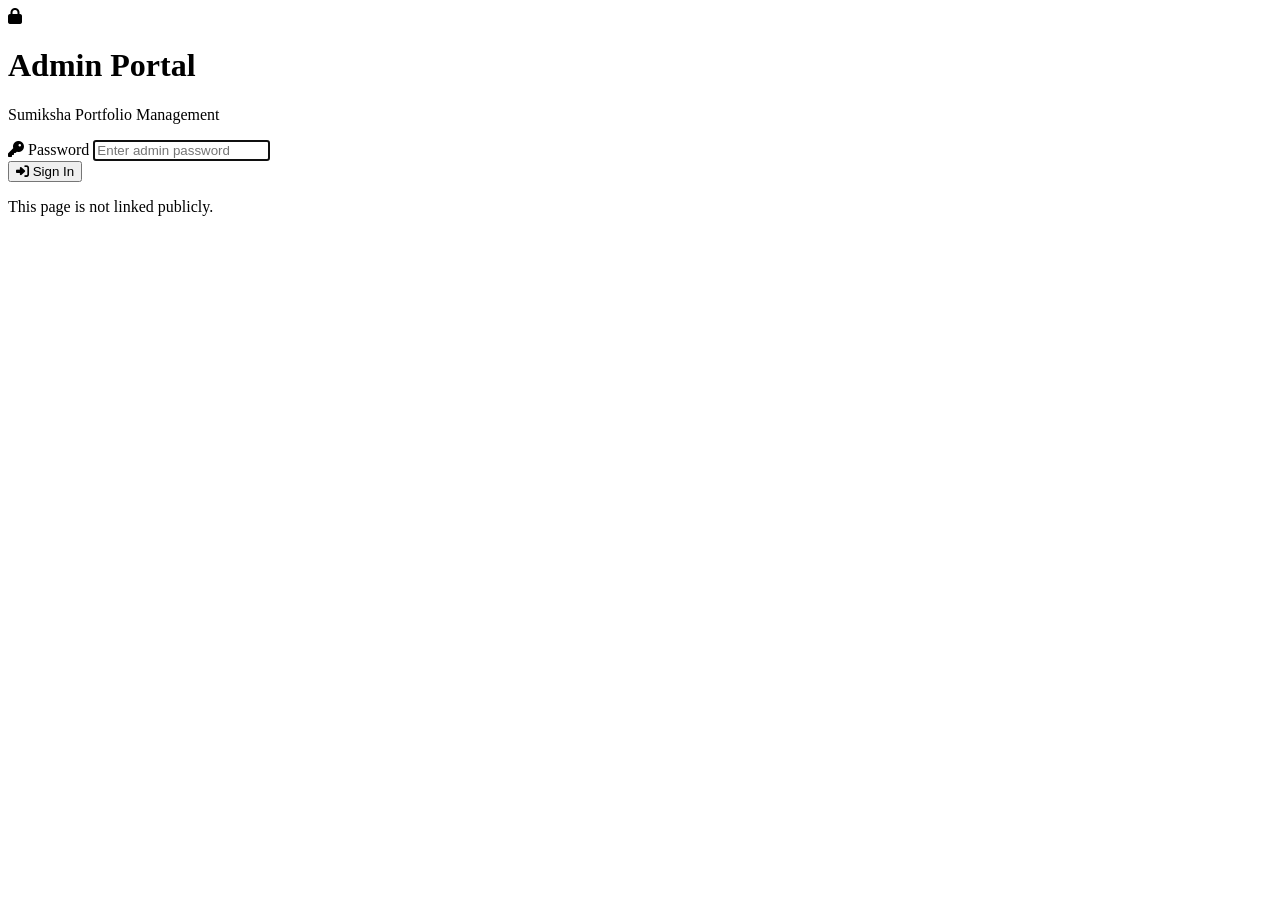
==== admin.html @ 3fce294e "Add files via upload" ====
<!DOCTYPE html>
<html lang="en">

<head>
    <meta charset="UTF-8">
    <meta name="viewport" content="width=device-width, initial-scale=1.0">
    <title>Admin Dashboard — Sumiksha Portfolio</title>
    <meta name="robots" content="noindex, nofollow">

    <!-- FontAwesome -->
    <link rel="stylesheet" href="https://cdnjs.cloudflare.com/ajax/libs/font-awesome/6.5.1/css/all.min.css">
    <!-- Google Fonts -->
    <link href="https://fonts.googleapis.com/css2?family=Inter:wght@300;400;500;600;700;800&display=swap" rel="stylesheet">

    <link rel="stylesheet" href="admin.css">
</head>

<body>

    <!-- ======= LOGIN SCREEN ======= -->
    <div id="login-screen">
        <div class="login-card">
            <div class="login-logo">
                <div class="login-icon-wrap"><i class="fa-solid fa-lock"></i></div>
                <h1>Admin Portal</h1>
                <p>Sumiksha Portfolio Management</p>
            </div>
            <form id="login-form" autocomplete="off">
                <div class="field-group">
                    <label for="admin-pass"><i class="fa-solid fa-key"></i> Password</label>
                    <input type="password" id="admin-pass" placeholder="Enter admin password" autofocus>
                </div>
                <div id="login-error" class="login-error" style="display:none">
                    <i class="fa-solid fa-circle-exclamation"></i> Incorrect password. Try again.
                </div>
                <button type="submit" class="btn-login">
                    <i class="fa-solid fa-right-to-bracket"></i> Sign In
                </button>
            </form>
            <p class="login-hint">This page is not linked publicly.</p>
        </div>
    </div>

    <!-- ======= DASHBOARD ======= -->
    <div id="dashboard" style="display:none">

        <!-- Sidebar -->
        <aside class="sidebar" id="sidebar">
            <div class="sidebar-brand">
                <div class="brand-icon">S</div>
                <div class="brand-text">
                    <span class="brand-name">Sumiksha</span>
                    <span class="brand-sub">Admin Panel</span>
                </div>
            </div>

            <nav class="sidebar-nav">
                <button class="nav-item active" data-section="projects">
                    <i class="fa-solid fa-diagram-project"></i>
                    <span>Projects</span>
                </button>
                <button class="nav-item" data-section="experience">
                    <i class="fa-solid fa-briefcase"></i>
                    <span>Experience</span>
                </button>
                <button class="nav-item" data-section="certificates">
                    <i class="fa-solid fa-certificate"></i>
                    <span>Certificates</span>
                </button>
                <button class="nav-item" data-section="skills">
                    <i class="fa-solid fa-star-half-stroke"></i>
                    <span>Skills</span>
                </button>
                <button class="nav-item" data-section="profile">
                    <i class="fa-solid fa-user-gear"></i>
                    <span>Profile Photo</span>
                </button>
            </nav>

            <div class="sidebar-footer">
                <a href="index.html" target="_blank" class="btn-preview">
                    <i class="fa-solid fa-eye"></i> Preview Portfolio
                </a>
                <button id="logout-btn" class="btn-logout">
                    <i class="fa-solid fa-right-from-bracket"></i> Logout
                </button>
            </div>
        </aside>

        <!-- Main Content -->
        <main class="main-content">

            <!-- Top Bar -->
            <header class="topbar">
                <button id="sidebar-toggle" class="sidebar-toggle-btn" aria-label="Toggle Sidebar">
                    <i class="fa-solid fa-bars"></i>
                </button>
                <div class="topbar-title" id="topbar-title">Projects</div>
                <div class="topbar-right">
                    <div class="status-dot"></div>
                    <span class="status-text">All changes auto-saved</span>
                </div>
            </header>

            <!-- ---- PROJECTS SECTION ---- -->
            <section id="section-projects" class="dashboard-section active">
                <div class="section-toolbar">
                    <div class="section-info">
                        <h2 class="section-heading"><i class="fa-solid fa-diagram-project"></i> Projects</h2>
                        <p class="section-desc">Add or remove projects shown on your portfolio.</p>
                    </div>
                    <button class="btn-add" id="add-project-btn">
                        <i class="fa-solid fa-plus"></i> Add Project
                    </button>
                </div>

                <!-- Add/Edit Form -->
                <div class="form-card" id="project-form-card" style="display:none">
                    <h3 class="form-title" id="project-form-title">New Project</h3>
                    <form id="project-form">
                        <input type="hidden" id="project-edit-id" value="">
                        <div class="form-grid two-col">
                            <div class="field-group">
                                <label>Project Title *</label>
                                <input type="text" id="proj-title" placeholder="e.g. College ERP System" required>
                            </div>
                            <div class="field-group">
                                <label>Category *</label>
                                <select id="proj-category">
                                    <option value="web">Web Development</option>
                                    <option value="data">Data Analysis</option>
                                    <option value="other">Other</option>
                                </select>
                            </div>
                        </div>
                        <div class="field-group">
                            <label>Description *</label>
                            <textarea id="proj-desc" rows="3" placeholder="Describe what this project does..." required></textarea>
                        </div>
                        <div class="field-group">
                            <label>Tags <span class="label-hint">(comma-separated)</span></label>
                            <input type="text" id="proj-tags" placeholder="e.g. PHP, MySQL, HTML5">
                        </div>
                        <div class="form-grid two-col">
                            <div class="field-group">
                                <label>Live URL <span class="label-hint">(optional)</span></label>
                                <input type="url" id="proj-live" placeholder="https://myproject.com">
                            </div>
                            <div class="field-group">
                                <label>GitHub URL <span class="label-hint">(optional)</span></label>
                                <input type="url" id="proj-github" placeholder="https://github.com/...">
                            </div>
                        </div>
                        <div class="field-group">
                            <label>Case Study URL <span class="label-hint">(optional - link to PDF/doc/page)</span></label>
                            <input type="url" id="proj-casestudy" placeholder="https://example.com/case-study">
                        </div>
                        <div class="form-grid two-col">
                            <div class="field-group">
                                <label>Case Study URL <span class="label-hint">(optional - link to PDF/doc/page)</span></label>
                                <input type="url" id="proj-casestudy" placeholder="https://example.com/case-study">
                            </div>
                            <div class="field-group">
                                <label>Project Image URL <span class="label-hint">(optional)</span></label>
                                <input type="text" id="proj-img" placeholder="https://example.com/project.jpg">
                            </div>
                        </div>
                        <div class="field-group">
                            <label>Or Upload Project Image <span class="label-hint">(from computer)</span></label>
                            <input type="file" id="proj-file" accept="image/*">
                        </div>
                        <div class="form-actions">
                            <button type="button" class="btn-cancel" id="cancel-project-btn">Cancel</button>
                            <button type="submit" class="btn-save"><i class="fa-solid fa-floppy-disk"></i> Save Project</button>
                        </div>
                    </form>
                </div>

                <!-- Projects List -->
                <div class="items-list" id="projects-list"></div>
                <div class="empty-state" id="projects-empty" style="display:none">
                    <i class="fa-solid fa-folder-open"></i>
                    <p>No projects yet. Click <strong>Add Project</strong> to get started.</p>
                </div>
            </section>

            <!-- ---- EXPERIENCE SECTION ---- -->
            <section id="section-experience" class="dashboard-section">
                <div class="section-toolbar">
                    <div class="section-info">
                        <h2 class="section-heading"><i class="fa-solid fa-briefcase"></i> Work Experience</h2>
                        <p class="section-desc">Manage your experience timeline shown on the portfolio.</p>
                    </div>
                    <button class="btn-add" id="add-exp-btn">
                        <i class="fa-solid fa-plus"></i> Add Experience
                    </button>
                </div>

                <!-- Add/Edit Form -->
                <div class="form-card" id="exp-form-card" style="display:none">
                    <h3 class="form-title" id="exp-form-title">New Experience</h3>
                    <form id="exp-form">
                        <input type="hidden" id="exp-edit-id" value="">
                        <div class="form-grid two-col">
                            <div class="field-group">
                                <label>Job Title / Role *</label>
                                <input type="text" id="exp-role" placeholder="e.g. Freelance Web Developer" required>
                            </div>
                            <div class="field-group">
                                <label>Company / Organization *</label>
                                <input type="text" id="exp-company" placeholder="e.g. Self-Employed" required>
                            </div>
                        </div>
                        <div class="field-group">
                            <label>Period *</label>
                            <input type="text" id="exp-period" placeholder="e.g. 2024 - Present" required>
                        </div>
                        <div class="field-group">
                            <label>Description *</label>
                            <textarea id="exp-desc" rows="3" placeholder="Describe your responsibilities and achievements..." required></textarea>
                        </div>
                        <div class="form-actions">
                            <button type="button" class="btn-cancel" id="cancel-exp-btn">Cancel</button>
                            <button type="submit" class="btn-save"><i class="fa-solid fa-floppy-disk"></i> Save Experience</button>
                        </div>
                    </form>
                </div>

                <!-- Experience List -->
                <div class="items-list" id="experience-list"></div>
                <div class="empty-state" id="experience-empty" style="display:none">
                    <i class="fa-solid fa-briefcase"></i>
                    <p>No experience entries yet. Click <strong>Add Experience</strong> to get started.</p>
                </div>
            </section>

            <!-- ---- CERTIFICATES SECTION ---- -->
            <section id="section-certificates" class="dashboard-section">
                <div class="section-toolbar">
                    <div class="section-info">
                        <h2 class="section-heading"><i class="fa-solid fa-certificate"></i> Certificates</h2>
                        <p class="section-desc">Manage your certifications displayed on the portfolio.</p>
                    </div>
                    <button class="btn-add" id="add-cert-btn">
                        <i class="fa-solid fa-plus"></i> Add Certificate
                    </button>
                </div>

                <!-- Add/Edit Form -->
                <div class="form-card" id="cert-form-card" style="display:none">
                    <h3 class="form-title" id="cert-form-title">New Certificate</h3>
                    <form id="cert-form">
                        <input type="hidden" id="cert-edit-id" value="">
                        <div class="form-grid two-col">
                            <div class="field-group">
                                <label>Certificate Title *</label>
                                <input type="text" id="cert-title" placeholder="e.g. Data Analytics Experience" required>
                            </div>
                            <div class="field-group">
                                <label>Issued By *</label>
                                <input type="text" id="cert-issuer" placeholder="e.g. Deloitte / Forage" required>
                            </div>
                        </div>
                        <div class="form-grid two-col">
                            <div class="field-group">
                                <label>Year <span class="label-hint">(optional)</span></label>
                                <input type="text" id="cert-year" placeholder="e.g. 2024">
                            </div>
                            <div class="field-group">
                                <label>Verify URL <span class="label-hint">(optional)</span></label>
                                <input type="url" id="cert-verify" placeholder="https://certificate-link.com">
                            </div>
                        </div>
                        <div class="form-grid two-col">
                            <div class="field-group">
                                <label>Certificate Photo URL <span class="label-hint">(image link)</span></label>
                                <input type="text" id="cert-img" placeholder="https://example.com/certificate.jpg">
                            </div>
                            <div class="field-group">
                                <label>Or Upload Photo <span class="label-hint">(from computer)</span></label>
                                <input type="file" id="cert-file" accept="image/*">
                            </div>
                        </div>
                        <div class="form-actions">
                            <button type="button" class="btn-cancel" id="cancel-cert-btn">Cancel</button>
                            <button type="submit" class="btn-save"><i class="fa-solid fa-floppy-disk"></i> Save Certificate</button>
                        </div>
                    </form>
                </div>

                <!-- Certificates List -->
                <div class="items-list" id="certificates-list"></div>
                <div class="empty-state" id="certificates-empty" style="display:none">
                    <i class="fa-solid fa-certificate"></i>
                    <p>No certificates yet. Click <strong>Add Certificate</strong> to get started.</p>
                </div>
            </section>

            <!-- ---- SKILLS SECTION ---- -->
            <section id="section-skills" class="dashboard-section">
                <div class="section-toolbar">
                    <div class="section-info">
                        <h2 class="section-heading"><i class="fa-solid fa-star-half-stroke"></i> Skills</h2>
                        <p class="section-desc">Manage the skills shown in your portfolio Skills section.</p>
                    </div>
                    <button class="btn-add" id="add-skill-btn">
                        <i class="fa-solid fa-plus"></i> Add Skill
                    </button>
                </div>

                <!-- Add/Edit Form -->
                <div class="form-card" id="skill-form-card" style="display:none">
                    <h3 class="form-title" id="skill-form-title">New Skill</h3>
                    <form id="skill-form">
                        <input type="hidden" id="skill-edit-id" value="">
                        <div class="form-grid two-col">
                            <div class="field-group">
                                <label>Skill Name *</label>
                                <input type="text" id="skill-name" placeholder="e.g. HTML5" required>
                            </div>
                            <div class="field-group">
                                <label>Category *</label>
                                <select id="skill-category">
                                    <option value="web">Web Development</option>
                                    <option value="data">Data Analytics</option>
                                    <option value="tools">Tools</option>
                                    <option value="soft">Soft Skills</option>
                                </select>
                            </div>
                        </div>
                        <div class="form-grid two-col">
                            <div class="field-group">
                                <label>Proficiency % *</label>
                                <div class="range-wrap">
                                    <input type="range" id="skill-percent" min="10" max="100" step="5" value="80"
                                        oninput="document.getElementById('skill-percent-val').textContent = this.value + '%'">
                                    <span class="range-val" id="skill-percent-val">80%</span>
                                </div>
                            </div>
                            <div class="field-group">
                                <label>Icon Color <span class="label-hint">(CSS color)</span></label>
                                <div class="color-wrap">
                                    <input type="color" id="skill-color" value="#6366f1" class="color-input">
                                    <input type="text" id="skill-color-text" placeholder="#6366f1" value="#6366f1"
                                        oninput="document.getElementById('skill-color').value = this.value">
                                </div>
                            </div>
                        </div>
                        <div class="field-group">
                            <label>FontAwesome Icon Class <span class="label-hint">(e.g. fa-brands fa-html5)</span></label>
                            <input type="text" id="skill-icon" placeholder="fa-brands fa-html5">
                            <small style="color:var(--text-dim);font-size:.78rem;margin-top:4px">Find icons at <a href="https://fontawesome.com/icons" target="_blank" style="color:#818cf8">fontawesome.com/icons</a></small>
                        </div>
                        <div class="form-actions">
                            <button type="button" class="btn-cancel" id="cancel-skill-btn">Cancel</button>
                            <button type="submit" class="btn-save"><i class="fa-solid fa-floppy-disk"></i> Save Skill</button>
                        </div>
                    </form>
                </div>

                <!-- Skills List -->
                <div class="items-list" id="skills-list"></div>
                <div class="empty-state" id="skills-empty" style="display:none">
                    <i class="fa-solid fa-star-half-stroke"></i>
                    <p>No skills yet. Click <strong>Add Skill</strong> to get started.</p>
                </div>
            </section>

            <!-- ---- PROFILE PHOTO SECTION ---- -->
            <section id="section-profile" class="dashboard-section">
                <div class="section-toolbar">
                    <div class="section-info">
                        <h2 class="section-heading"><i class="fa-solid fa-user-gear"></i> Profile Photo</h2>
                        <p class="section-desc">Update your portfolio hero image / profile picture.</p>
                    </div>
                </div>

                <div class="form-card">
                    <form id="profile-form">
                        <div style="display:flex;align-items:center;gap:24px;margin-bottom:24px;flex-wrap:wrap;">
                            <div style="width:120px;height:120px;border-radius:50%;border:3px solid var(--border-active);overflow:hidden;background:#0d0c1e;display:flex;align-items:center;justify-content:center;box-shadow:0 8px 24px rgba(99,102,241,.3);flex-shrink:0;">
                                <img id="profile-preview-img" src="" alt="Profile Preview" style="width:100%;height:100%;object-fit:cover;display:none;">
                                <span id="profile-preview-fallback" style="font-size:2.5rem;font-weight:800;color:#818cf8;">SS</span>
                            </div>
                            <div style="flex:1;min-width:220px;">
                                <h3 style="font-size:1.1rem;font-weight:700;color:var(--text-main);margin-bottom:4px;">Hero Profile Picture</h3>
                                <p style="font-size:.84rem;color:var(--text-muted);">Upload a photo from your computer or paste an image URL to display your photo in the Hero section of your portfolio.</p>
                            </div>
                        </div>

                        <div class="form-grid two-col" style="margin-bottom: 24px;">
                            <div class="field-group">
                                <label>Photo Image URL</label>
                                <input type="text" id="profile-photo-url" placeholder="https://example.com/my-photo.jpg">
                            </div>
                            <div class="field-group">
                                <label>Or Upload Photo <span class="label-hint">(from computer)</span></label>
                                <input type="file" id="profile-photo-file" accept="image/*">
                            </div>
                        </div>

                        <!-- ABOUT ME PHOTO BLOCK -->
                        <div style="border-top:1px solid var(--border);padding-top:24px;margin-top:24px;">
                            <div style="display:flex;align-items:center;gap:24px;margin-bottom:24px;flex-wrap:wrap;">
                                <div style="width:120px;height:120px;border-radius:12px;border:3px solid var(--border-active);overflow:hidden;background:#0d0c1e;display:flex;align-items:center;justify-content:center;box-shadow:0 8px 24px rgba(99,102,241,.3);flex-shrink:0;">
                                    <img id="about-preview-img" src="" alt="About Preview" style="width:100%;height:100%;object-fit:cover;display:none;">
                                    <i id="about-preview-fallback" class="fa-solid fa-image" style="font-size:2.5rem;color:#818cf8;"></i>
                                </div>
                                <div style="flex:1;min-width:220px;">
                                    <h3 style="font-size:1.1rem;font-weight:700;color:var(--text-main);margin-bottom:4px;">About Me Photo</h3>
                                    <p style="font-size:.84rem;color:var(--text-muted);">Upload a photo from your computer or paste an image URL to display your photo in the About Me section of your portfolio.</p>
                                </div>
                            </div>

                            <div class="form-grid two-col">
                                <div class="field-group">
                                    <label>About Photo URL</label>
                                    <input type="text" id="about-photo-url" placeholder="https://example.com/about-photo.jpg">
                                </div>
                                <div class="field-group">
                                    <label>Or Upload About Photo <span class="label-hint">(from computer)</span></label>
                                    <input type="file" id="about-photo-file" accept="image/*">
                                </div>
                            </div>
                        </div>

                        <div class="form-actions" style="margin-top:30px;">
                            <button type="button" class="btn-cancel" id="remove-profile-photo-btn" style="color:var(--danger);border-color:rgba(239,68,68,.3)"><i class="fa-solid fa-trash"></i> Remove Photos</button>
                            <button type="submit" class="btn-save"><i class="fa-solid fa-floppy-disk"></i> Save Profile &amp; About Photos</button>
                        </div>
                    </form>
                </div>
            </section>

        </main>
    </div>

    <!-- Delete Confirm Modal -->
    <div id="confirm-modal" class="modal-overlay" style="display:none">
        <div class="modal-box">
            <div class="modal-icon"><i class="fa-solid fa-triangle-exclamation"></i></div>
            <h3>Delete Item?</h3>
            <p id="confirm-modal-text">This will permanently remove this entry from your portfolio.</p>
            <div class="modal-actions">
                <button class="btn-cancel" id="modal-cancel-btn">Cancel</button>
                <button class="btn-delete" id="modal-confirm-btn"><i class="fa-solid fa-trash"></i> Delete</button>
            </div>
        </div>
    </div>

    <!-- Toast Notification -->
    <div id="toast" class="toast" style="display:none">
        <i class="fa-solid fa-circle-check"></i>
        <span id="toast-msg">Saved successfully!</span>
    </div>

    <script src="admin.js"></script>
</body>

</html>
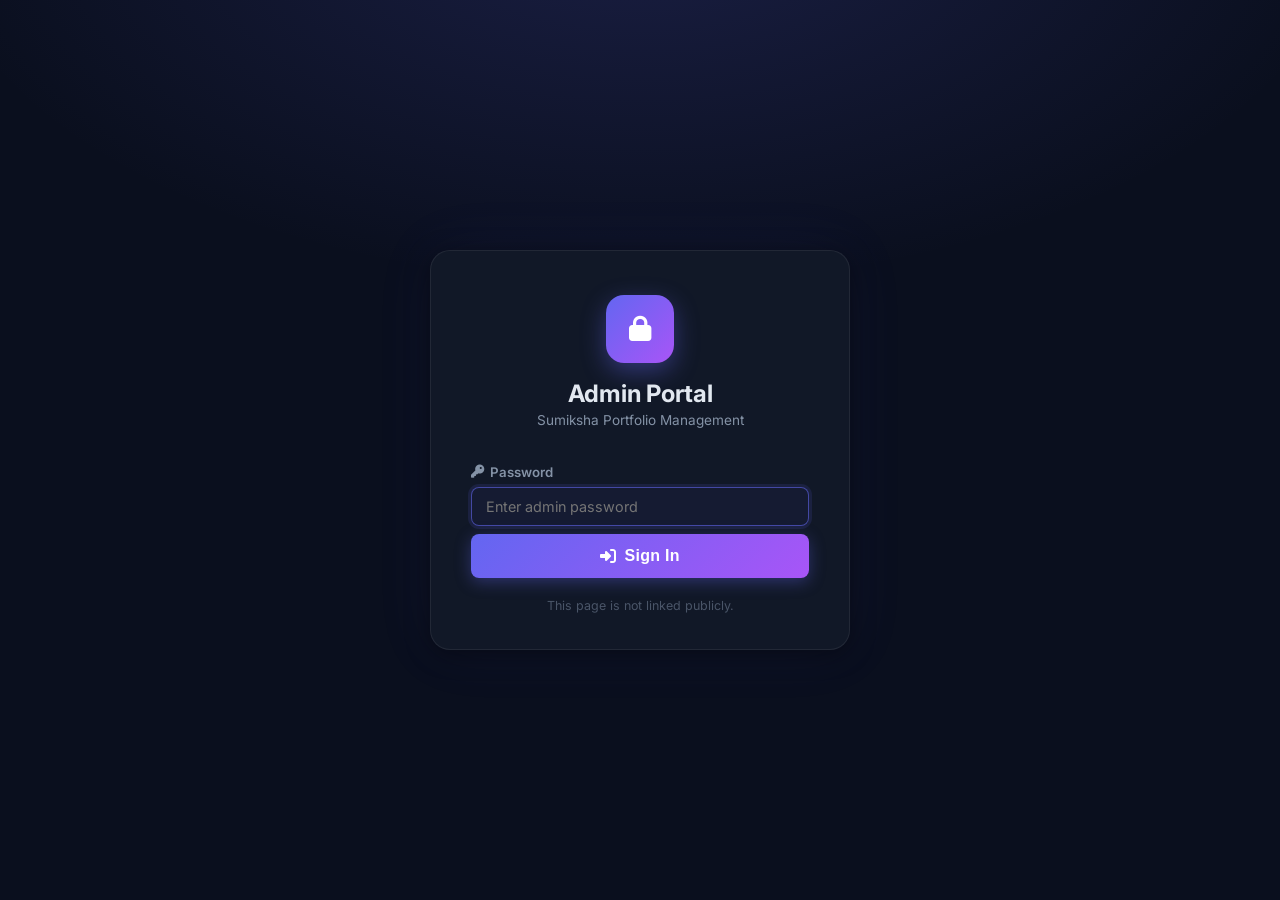
==== commit 90f3c09a: "Fix formatting of meta charset tag in admin.html" ====
--- a/admin.html
+++ b/admin.html
@@ -2,7 +2,7 @@
 <html lang="en">
 
 <head>
-    <meta charset="UTF-8">
+    <meta charset="UTF-8"> 
     <meta name="viewport" content="width=device-width, initial-scale=1.0">
     <title>Admin Dashboard — Sumiksha Portfolio</title>
     <meta name="robots" content="noindex, nofollow">
--- a/admin.css
+++ b/admin.css
@@ -0,0 +1,986 @@
+/* ============================================================
+   ADMIN DASHBOARD — CSS
+   Sumiksha Portfolio Admin Panel
+   ============================================================ */
+
+@import url('https://fonts.googleapis.com/css2?family=Inter:wght@300;400;500;600;700;800&display=swap');
+
+*,
+*::before,
+*::after {
+    box-sizing: border-box;
+    margin: 0;
+    padding: 0;
+}
+
+:root {
+    --bg-main: #0a0f1e;
+    --bg-card: #111827;
+    --bg-sidebar: #0d1424;
+    --bg-form: #141e33;
+    --accent: #6366f1;
+    --accent-hover: #4f52e0;
+    --accent-glow: rgba(99, 102, 241, .25);
+    --success: #22c55e;
+    --danger: #ef4444;
+    --danger-hover: #c53030;
+    --warning: #f59e0b;
+    --text-main: #e2e8f0;
+    --text-muted: #8492a6;
+    --text-dim: #4a5568;
+    --border: rgba(255, 255, 255, .07);
+    --border-active: rgba(99, 102, 241, .4);
+    --radius: 14px;
+    --radius-sm: 8px;
+    --shadow: 0 4px 24px rgba(0, 0, 0, .45);
+    --sidebar-w: 260px;
+    --topbar-h: 64px;
+    --transition: .22s cubic-bezier(.4, 0, .2, 1);
+}
+
+html,
+body {
+    height: 100%;
+    font-family: 'Inter', sans-serif;
+    background: var(--bg-main);
+    color: var(--text-main);
+    -webkit-font-smoothing: antialiased;
+}
+
+/* ---- SCROLLBAR ---- */
+::-webkit-scrollbar {
+    width: 6px;
+}
+
+::-webkit-scrollbar-track {
+    background: transparent;
+}
+
+::-webkit-scrollbar-thumb {
+    background: rgba(255, 255, 255, .12);
+    border-radius: 99px;
+}
+
+/* ============================================================
+   LOGIN SCREEN
+   ============================================================ */
+#login-screen {
+    min-height: 100vh;
+    display: flex;
+    align-items: center;
+    justify-content: center;
+    background: radial-gradient(ellipse 80% 60% at 50% -10%, rgba(99, 102, 241, .18) 0%, transparent 70%), var(--bg-main);
+    padding: 20px;
+}
+
+.login-card {
+    width: 100%;
+    max-width: 420px;
+    background: var(--bg-card);
+    border: 1px solid var(--border);
+    border-radius: 20px;
+    padding: 44px 40px 36px;
+    box-shadow: var(--shadow), 0 0 60px rgba(99, 102, 241, .08);
+    animation: fadeSlideUp .5s ease both;
+}
+
+.login-logo {
+    text-align: center;
+    margin-bottom: 36px;
+}
+
+.login-icon-wrap {
+    width: 68px;
+    height: 68px;
+    border-radius: 18px;
+    background: linear-gradient(135deg, #6366f1, #a855f7);
+    display: flex;
+    align-items: center;
+    justify-content: center;
+    margin: 0 auto 16px;
+    font-size: 1.6rem;
+    color: #fff;
+    box-shadow: 0 8px 24px rgba(99, 102, 241, .4);
+}
+
+.login-logo h1 {
+    font-size: 1.5rem;
+    font-weight: 700;
+    color: var(--text-main);
+}
+
+.login-logo p {
+    font-size: .85rem;
+    color: var(--text-muted);
+    margin-top: 4px;
+}
+
+.login-error {
+    background: rgba(239, 68, 68, .12);
+    border: 1px solid rgba(239, 68, 68, .3);
+    color: #fca5a5;
+    border-radius: var(--radius-sm);
+    padding: 10px 14px;
+    font-size: .84rem;
+    margin-bottom: 16px;
+    display: flex;
+    align-items: center;
+    gap: 8px;
+}
+
+.btn-login {
+    width: 100%;
+    padding: 13px;
+    border: none;
+    border-radius: var(--radius-sm);
+    background: linear-gradient(135deg, #6366f1, #a855f7);
+    color: #fff;
+    font-size: 1rem;
+    font-weight: 600;
+    cursor: pointer;
+    letter-spacing: .3px;
+    transition: var(--transition);
+    display: flex;
+    align-items: center;
+    justify-content: center;
+    gap: 8px;
+    box-shadow: 0 4px 16px rgba(99, 102, 241, .35);
+    margin-top: 8px;
+}
+
+.btn-login:hover {
+    transform: translateY(-2px);
+    box-shadow: 0 8px 24px rgba(99, 102, 241, .45);
+}
+
+.login-hint {
+    text-align: center;
+    font-size: .78rem;
+    color: var(--text-dim);
+    margin-top: 20px;
+}
+
+/* ============================================================
+   DASHBOARD LAYOUT
+   ============================================================ */
+#dashboard {
+    display: flex;
+    height: 100vh;
+    overflow: hidden;
+}
+
+/* ---- SIDEBAR ---- */
+.sidebar {
+    width: var(--sidebar-w);
+    background: var(--bg-sidebar);
+    border-right: 1px solid var(--border);
+    display: flex;
+    flex-direction: column;
+    flex-shrink: 0;
+    transition: transform var(--transition), width var(--transition);
+    z-index: 200;
+}
+
+.sidebar-brand {
+    padding: 24px 20px;
+    display: flex;
+    align-items: center;
+    gap: 12px;
+    border-bottom: 1px solid var(--border);
+}
+
+.brand-icon {
+    width: 40px;
+    height: 40px;
+    border-radius: 10px;
+    background: linear-gradient(135deg, #6366f1, #a855f7);
+    display: flex;
+    align-items: center;
+    justify-content: center;
+    font-size: 1.1rem;
+    font-weight: 800;
+    color: #fff;
+    flex-shrink: 0;
+}
+
+.brand-name {
+    font-size: .95rem;
+    font-weight: 700;
+    color: var(--text-main);
+}
+
+.brand-sub {
+    font-size: .72rem;
+    color: var(--text-muted);
+}
+
+.sidebar-nav {
+    flex: 1;
+    padding: 16px 12px;
+    display: flex;
+    flex-direction: column;
+    gap: 4px;
+}
+
+.nav-item {
+    width: 100%;
+    padding: 11px 14px;
+    border: none;
+    border-radius: var(--radius-sm);
+    background: transparent;
+    color: var(--text-muted);
+    font-family: 'Inter', sans-serif;
+    font-size: .9rem;
+    font-weight: 500;
+    cursor: pointer;
+    display: flex;
+    align-items: center;
+    gap: 12px;
+    transition: var(--transition);
+    text-align: left;
+}
+
+.nav-item i {
+    font-size: 1rem;
+    width: 18px;
+    text-align: center;
+}
+
+.nav-item:hover {
+    background: rgba(255, 255, 255, .05);
+    color: var(--text-main);
+}
+
+.nav-item.active {
+    background: var(--accent-glow);
+    color: #818cf8;
+    border: 1px solid var(--border-active);
+}
+
+.sidebar-footer {
+    padding: 16px 12px;
+    border-top: 1px solid var(--border);
+    display: flex;
+    flex-direction: column;
+    gap: 8px;
+}
+
+.btn-preview {
+    display: flex;
+    align-items: center;
+    gap: 8px;
+    padding: 10px 14px;
+    border-radius: var(--radius-sm);
+    background: rgba(99, 102, 241, .12);
+    color: #818cf8;
+    text-decoration: none;
+    font-size: .85rem;
+    font-weight: 500;
+    border: 1px solid var(--border-active);
+    transition: var(--transition);
+}
+
+.btn-preview:hover {
+    background: rgba(99, 102, 241, .22);
+}
+
+.btn-logout {
+    display: flex;
+    align-items: center;
+    gap: 8px;
+    padding: 10px 14px;
+    border-radius: var(--radius-sm);
+    background: transparent;
+    color: var(--text-muted);
+    font-family: 'Inter', sans-serif;
+    font-size: .85rem;
+    font-weight: 500;
+    border: 1px solid var(--border);
+    cursor: pointer;
+    transition: var(--transition);
+    width: 100%;
+}
+
+.btn-logout:hover {
+    background: rgba(239, 68, 68, .1);
+    color: #fca5a5;
+    border-color: rgba(239, 68, 68, .3);
+}
+
+/* ---- MAIN CONTENT ---- */
+.main-content {
+    flex: 1;
+    display: flex;
+    flex-direction: column;
+    overflow: hidden;
+}
+
+/* ---- TOPBAR ---- */
+.topbar {
+    height: var(--topbar-h);
+    background: var(--bg-card);
+    border-bottom: 1px solid var(--border);
+    display: flex;
+    align-items: center;
+    padding: 0 28px;
+    gap: 16px;
+    flex-shrink: 0;
+}
+
+.sidebar-toggle-btn {
+    background: none;
+    border: none;
+    color: var(--text-muted);
+    font-size: 1.1rem;
+    cursor: pointer;
+    padding: 6px;
+    border-radius: 6px;
+    display: none;
+    transition: var(--transition);
+}
+
+.sidebar-toggle-btn:hover {
+    color: var(--text-main);
+    background: rgba(255, 255, 255, .06);
+}
+
+.topbar-title {
+    font-size: 1.05rem;
+    font-weight: 600;
+    color: var(--text-main);
+    flex: 1;
+}
+
+.topbar-right {
+    display: flex;
+    align-items: center;
+    gap: 8px;
+}
+
+.status-dot {
+    width: 8px;
+    height: 8px;
+    border-radius: 50%;
+    background: var(--success);
+    box-shadow: 0 0 8px var(--success);
+    animation: pulse 2s infinite;
+}
+
+.status-text {
+    font-size: .8rem;
+    color: var(--text-muted);
+}
+
+/* ---- SECTIONS ---- */
+.dashboard-section {
+    display: none;
+    flex-direction: column;
+    gap: 24px;
+    flex: 1;
+    padding: 28px 32px;
+    overflow-y: auto;
+}
+
+.dashboard-section.active {
+    display: flex;
+}
+
+.section-toolbar {
+    display: flex;
+    align-items: flex-start;
+    justify-content: space-between;
+    gap: 16px;
+    flex-wrap: wrap;
+}
+
+.section-heading {
+    font-size: 1.3rem;
+    font-weight: 700;
+    color: var(--text-main);
+    display: flex;
+    align-items: center;
+    gap: 10px;
+}
+
+.section-heading i {
+    color: #818cf8;
+}
+
+.section-desc {
+    font-size: .85rem;
+    color: var(--text-muted);
+    margin-top: 4px;
+}
+
+.btn-add {
+    padding: 10px 20px;
+    border: none;
+    border-radius: var(--radius-sm);
+    background: linear-gradient(135deg, #6366f1, #a855f7);
+    color: #fff;
+    font-family: 'Inter', sans-serif;
+    font-size: .9rem;
+    font-weight: 600;
+    cursor: pointer;
+    display: flex;
+    align-items: center;
+    gap: 8px;
+    transition: var(--transition);
+    white-space: nowrap;
+    box-shadow: 0 4px 14px rgba(99, 102, 241, .3);
+}
+
+.btn-add:hover {
+    transform: translateY(-2px);
+    box-shadow: 0 8px 20px rgba(99, 102, 241, .4);
+}
+
+/* ---- FORM CARD ---- */
+.form-card {
+    background: var(--bg-form);
+    border: 1px solid var(--border-active);
+    border-radius: var(--radius);
+    padding: 28px 28px 24px;
+    animation: fadeSlideUp .3s ease both;
+    box-shadow: 0 0 40px rgba(99, 102, 241, .06);
+}
+
+.form-title {
+    font-size: 1.05rem;
+    font-weight: 700;
+    color: #818cf8;
+    margin-bottom: 22px;
+}
+
+.field-group {
+    display: flex;
+    flex-direction: column;
+    gap: 7px;
+}
+
+.field-group label {
+    font-size: .83rem;
+    font-weight: 600;
+    color: var(--text-muted);
+    display: flex;
+    align-items: center;
+    gap: 6px;
+}
+
+.label-hint {
+    font-weight: 400;
+    font-style: italic;
+    color: var(--text-dim);
+}
+
+.field-group input,
+.field-group select,
+.field-group textarea {
+    background: rgba(255, 255, 255, .04);
+    border: 1px solid var(--border);
+    border-radius: var(--radius-sm);
+    padding: 10px 14px;
+    color: var(--text-main);
+    font-family: 'Inter', sans-serif;
+    font-size: .9rem;
+    transition: var(--transition);
+    outline: none;
+    resize: vertical;
+}
+
+.field-group input:focus,
+.field-group select:focus,
+.field-group textarea:focus {
+    border-color: rgba(99, 102, 241, .6);
+    background: rgba(99, 102, 241, .05);
+    box-shadow: 0 0 0 3px rgba(99, 102, 241, .12);
+}
+
+.field-group select option {
+    background: var(--bg-card);
+}
+
+.form-grid {
+    display: grid;
+    gap: 18px;
+}
+
+.form-grid.two-col {
+    grid-template-columns: 1fr 1fr;
+}
+
+.form-actions {
+    display: flex;
+    gap: 12px;
+    justify-content: flex-end;
+    margin-top: 8px;
+}
+
+.btn-save {
+    padding: 10px 22px;
+    border: none;
+    border-radius: var(--radius-sm);
+    background: linear-gradient(135deg, #6366f1, #a855f7);
+    color: #fff;
+    font-family: 'Inter', sans-serif;
+    font-size: .9rem;
+    font-weight: 600;
+    cursor: pointer;
+    display: flex;
+    align-items: center;
+    gap: 8px;
+    transition: var(--transition);
+    box-shadow: 0 4px 14px rgba(99, 102, 241, .3);
+}
+
+.btn-save:hover {
+    transform: translateY(-1px);
+    box-shadow: 0 8px 20px rgba(99, 102, 241, .4);
+}
+
+.btn-cancel {
+    padding: 10px 18px;
+    border: 1px solid var(--border);
+    border-radius: var(--radius-sm);
+    background: transparent;
+    color: var(--text-muted);
+    font-family: 'Inter', sans-serif;
+    font-size: .9rem;
+    font-weight: 500;
+    cursor: pointer;
+    transition: var(--transition);
+}
+
+.btn-cancel:hover {
+    background: rgba(255, 255, 255, .05);
+    color: var(--text-main);
+}
+
+/* ---- ITEMS LIST ---- */
+.items-list {
+    display: flex;
+    flex-direction: column;
+    gap: 12px;
+}
+
+.item-card {
+    background: var(--bg-card);
+    border: 1px solid var(--border);
+    border-radius: var(--radius);
+    padding: 18px 22px;
+    display: flex;
+    align-items: flex-start;
+    gap: 16px;
+    transition: var(--transition);
+    animation: fadeSlideUp .3s ease both;
+}
+
+.item-card:hover {
+    border-color: rgba(255, 255, 255, .13);
+    box-shadow: 0 4px 20px rgba(0, 0, 0, .25);
+}
+
+.item-icon {
+    width: 42px;
+    height: 42px;
+    border-radius: 10px;
+    background: var(--accent-glow);
+    display: flex;
+    align-items: center;
+    justify-content: center;
+    font-size: 1.1rem;
+    color: #818cf8;
+    flex-shrink: 0;
+    border: 1px solid var(--border-active);
+}
+
+.item-body {
+    flex: 1;
+    min-width: 0;
+}
+
+.item-title {
+    font-size: .97rem;
+    font-weight: 700;
+    color: var(--text-main);
+    margin-bottom: 4px;
+    white-space: nowrap;
+    overflow: hidden;
+    text-overflow: ellipsis;
+}
+
+.item-meta {
+    font-size: .8rem;
+    color: var(--text-muted);
+}
+
+.item-desc {
+    font-size: .83rem;
+    color: var(--text-dim);
+    margin-top: 6px;
+    display: -webkit-box;
+    line-clamp: 2;
+    -webkit-box-orient: vertical;
+    overflow: hidden;
+}
+
+.item-tags {
+    display: flex;
+    flex-wrap: wrap;
+    gap: 6px;
+    margin-top: 8px;
+}
+
+.item-tag {
+    padding: 2px 10px;
+    border-radius: 99px;
+    background: rgba(99, 102, 241, .15);
+    color: #a5b4fc;
+    font-size: .75rem;
+    font-weight: 500;
+    border: 1px solid rgba(99, 102, 241, .25);
+}
+
+.item-actions {
+    display: flex;
+    gap: 8px;
+    flex-shrink: 0;
+}
+
+.btn-icon {
+    width: 34px;
+    height: 34px;
+    border: 1px solid var(--border);
+    border-radius: 8px;
+    background: transparent;
+    color: var(--text-muted);
+    cursor: pointer;
+    display: flex;
+    align-items: center;
+    justify-content: center;
+    font-size: .85rem;
+    transition: var(--transition);
+}
+
+.btn-icon.edit:hover {
+    background: rgba(99, 102, 241, .15);
+    color: #818cf8;
+    border-color: var(--border-active);
+}
+
+.btn-icon.del:hover {
+    background: rgba(239, 68, 68, .12);
+    color: #fca5a5;
+    border-color: rgba(239, 68, 68, .3);
+}
+
+/* ---- EMPTY STATE ---- */
+.empty-state {
+    text-align: center;
+    padding: 60px 20px;
+    color: var(--text-dim);
+    background: var(--bg-card);
+    border: 1px dashed var(--border);
+    border-radius: var(--radius);
+}
+
+.empty-state i {
+    font-size: 2.5rem;
+    margin-bottom: 16px;
+    opacity: .4;
+    display: block;
+}
+
+.empty-state p {
+    font-size: .9rem;
+}
+
+/* ---- MODAL ---- */
+.modal-overlay {
+    position: fixed;
+    inset: 0;
+    background: rgba(0, 0, 0, .65);
+    display: flex;
+    align-items: center;
+    justify-content: center;
+    z-index: 1000;
+    padding: 20px;
+    animation: fadeIn .2s ease;
+}
+
+.modal-box {
+    background: var(--bg-card);
+    border: 1px solid rgba(239, 68, 68, .25);
+    border-radius: var(--radius);
+    padding: 36px 32px;
+    max-width: 400px;
+    width: 100%;
+    text-align: center;
+    box-shadow: var(--shadow);
+    animation: fadeSlideUp .25s ease both;
+}
+
+.modal-icon {
+    font-size: 2.2rem;
+    color: var(--warning);
+    margin-bottom: 14px;
+}
+
+.modal-box h3 {
+    font-size: 1.15rem;
+    font-weight: 700;
+    margin-bottom: 8px;
+}
+
+.modal-box p {
+    font-size: .875rem;
+    color: var(--text-muted);
+    margin-bottom: 24px;
+}
+
+.modal-actions {
+    display: flex;
+    gap: 12px;
+    justify-content: center;
+}
+
+.btn-delete {
+    padding: 10px 22px;
+    border: none;
+    border-radius: var(--radius-sm);
+    background: var(--danger);
+    color: #fff;
+    font-family: 'Inter', sans-serif;
+    font-size: .9rem;
+    font-weight: 600;
+    cursor: pointer;
+    display: flex;
+    align-items: center;
+    gap: 8px;
+    transition: var(--transition);
+}
+
+.btn-delete:hover {
+    background: var(--danger-hover);
+}
+
+/* ---- TOAST ---- */
+.toast {
+    position: fixed;
+    bottom: 28px;
+    right: 28px;
+    background: #1a2540;
+    border: 1px solid rgba(34, 197, 94, .3);
+    color: #4ade80;
+    border-radius: 10px;
+    padding: 12px 20px;
+    display: flex;
+    align-items: center;
+    gap: 10px;
+    font-size: .88rem;
+    font-weight: 500;
+    z-index: 9999;
+    box-shadow: 0 8px 24px rgba(0, 0, 0, .35);
+    animation: slideInRight .3s ease;
+}
+
+/* ============================================================
+   ANIMATIONS
+   ============================================================ */
+@keyframes fadeSlideUp {
+    from {
+        opacity: 0;
+        transform: translateY(12px);
+    }
+
+    to {
+        opacity: 1;
+        transform: translateY(0);
+    }
+}
+
+@keyframes fadeIn {
+    from {
+        opacity: 0;
+    }
+
+    to {
+        opacity: 1;
+    }
+}
+
+@keyframes slideInRight {
+    from {
+        opacity: 0;
+        transform: translateX(20px);
+    }
+
+    to {
+        opacity: 1;
+        transform: translateX(0);
+    }
+}
+
+@keyframes pulse {
+
+    0%,
+    100% {
+        opacity: 1;
+    }
+
+    50% {
+        opacity: .4;
+    }
+}
+
+/* ============================================================
+   RESPONSIVE
+   ============================================================ */
+@media (max-width: 900px) {
+    .sidebar {
+        position: fixed;
+        top: 0;
+        left: 0;
+        height: 100%;
+        transform: translateX(-100%);
+    }
+
+    .sidebar.open {
+        transform: translateX(0);
+        box-shadow: 4px 0 30px rgba(0, 0, 0, .5);
+    }
+
+    .sidebar-toggle-btn {
+        display: block;
+    }
+
+    .dashboard-section {
+        padding: 20px 18px;
+    }
+
+    .form-grid.two-col {
+        grid-template-columns: 1fr;
+    }
+
+    .topbar {
+        padding: 0 18px;
+    }
+}
+
+@media (max-width: 540px) {
+    .login-card {
+        padding: 32px 22px;
+    }
+
+    .section-toolbar {
+        flex-direction: column;
+    }
+
+    .btn-add {
+        width: 100%;
+        justify-content: center;
+    }
+
+    .item-card {
+        flex-wrap: wrap;
+    }
+
+    .item-actions {
+        margin-top: 8px;
+    }
+}
+
+/* ============================================================
+   SKILLS FORM EXTRAS
+   ============================================================ */
+.range-wrap {
+    display: flex;
+    align-items: center;
+    gap: 12px;
+}
+
+.range-wrap input[type="range"] {
+    flex: 1;
+    -webkit-appearance: none;
+    appearance: none;
+    height: 6px;
+    background: rgba(255,255,255,.1);
+    border-radius: 99px;
+    outline: none;
+    border: none;
+    padding: 0;
+    cursor: pointer;
+}
+
+.range-wrap input[type="range"]::-webkit-slider-thumb {
+    -webkit-appearance: none;
+    width: 18px; height: 18px;
+    border-radius: 50%;
+    background: linear-gradient(135deg, #6366f1, #a855f7);
+    cursor: pointer;
+    box-shadow: 0 2px 8px rgba(99,102,241,.5);
+    transition: transform .15s ease;
+}
+
+.range-wrap input[type="range"]::-webkit-slider-thumb:hover { transform: scale(1.2); }
+
+.range-val {
+    min-width: 42px;
+    text-align: right;
+    font-size: .9rem;
+    font-weight: 700;
+    color: #818cf8;
+}
+
+.color-wrap {
+    display: flex;
+    align-items: center;
+    gap: 10px;
+}
+
+.color-input {
+    width: 40px !important;
+    height: 38px !important;
+    padding: 2px !important;
+    border-radius: 8px !important;
+    border: 1px solid var(--border) !important;
+    background: transparent !important;
+    cursor: pointer;
+    flex-shrink: 0;
+}
+
+.color-wrap input[type="text"] {
+    flex: 1;
+}
+
+/* Skill item card proficiency bar */
+.skill-bar-wrap {
+    margin-top: 8px;
+    background: rgba(255,255,255,.07);
+    border-radius: 99px;
+    height: 5px;
+    overflow: hidden;
+}
+
+.skill-bar-fill {
+    height: 100%;
+    border-radius: 99px;
+    background: linear-gradient(90deg, #6366f1, #a855f7);
+    transition: width .5s ease;
+}
+
+.skill-cat-badge {
+    display: inline-flex;
+    align-items: center;
+    padding: 2px 10px;
+    border-radius: 99px;
+    font-size: .72rem;
+    font-weight: 600;
+    letter-spacing: .3px;
+    text-transform: uppercase;
+    margin-bottom: 6px;
+}
+.skill-cat-badge.web   { background: rgba(99,102,241,.15); color: #a5b4fc; border: 1px solid rgba(99,102,241,.25); }
+.skill-cat-badge.data  { background: rgba(245,158,11,.12); color: #fcd34d; border: 1px solid rgba(245,158,11,.2); }
+.skill-cat-badge.tools { background: rgba(52,211,153,.12); color: #6ee7b7; border: 1px solid rgba(52,211,153,.2); }
+.skill-cat-badge.soft  { background: rgba(232,121,249,.12); color: #f0abfc; border: 1px solid rgba(232,121,249,.2); }
